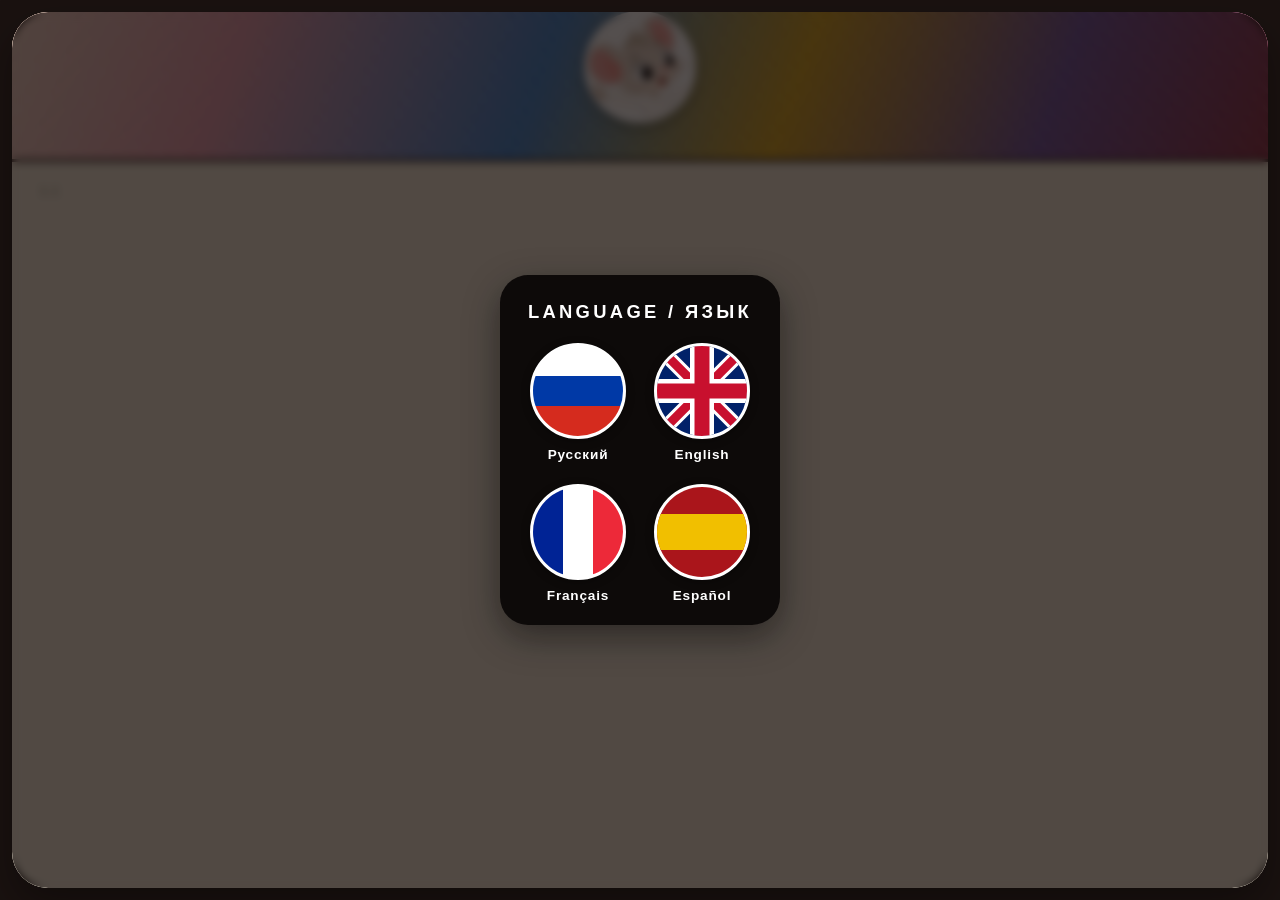
==== t/1-1/index.html @ ba6f42ae "One mouse per page, black lang trays, fade+localStorage, recolored QR." ====
<!DOCTYPE html>
<html lang="en">
<head>
  <meta charset="UTF-8">
  <meta name="viewport" content="width=device-width, initial-scale=1, viewport-fit=cover, user-scalable=no">
  <meta name="theme-color" content="#1a1210">
  <meta name="apple-mobile-web-app-capable" content="yes">
  <title>QR Text 1.1</title>
  <link rel="stylesheet" href="../../css/qr-text.css?v=4">
</head>
<body>
  <div class="stage">
    <div class="panel">
      <header class="mice-band" aria-hidden="true">
        <div class="mice-band__pattern"></div>
        <div class="mice-row">
          <img data-mouse-img src="../../assets/mice/mouse-green.jpg" alt="">
        </div>
        <div class="lang-bar" data-bar-flags></div>
      </header>

      <main class="content-wrap">
        <div class="text-code" data-text-code></div>
        <div class="text-section">
          <div class="text-body" data-text-body></div>
        </div>
        <div class="scroll-track" aria-hidden="true"><div class="scroll-thumb"></div></div>
      </main>

      <footer class="footer">
        <div class="scroll-arrows" aria-label="Scroll text">
          <button type="button" class="scroll-btn" data-scroll-up aria-label="Scroll up">
            <svg viewBox="0 0 24 14" aria-hidden="true"><path d="M2 12L12 2l10 10" fill="none" stroke="currentColor" stroke-width="2.4" stroke-linecap="round" stroke-linejoin="round"/></svg>
          </button>
          <button type="button" class="scroll-btn" data-scroll-down aria-label="Scroll down">
            <svg viewBox="0 0 24 14" aria-hidden="true"><path d="M2 2l10 10L22 2" fill="none" stroke="currentColor" stroke-width="2.4" stroke-linecap="round" stroke-linejoin="round"/></svg>
          </button>
        </div>
      </footer>

      <div class="lang-overlay" data-lang-overlay>
        <div class="lang-overlay__tray">
          <div class="lang-overlay__title">Language / Язык</div>
          <div class="lang-overlay__flags" data-overlay-flags></div>
        </div>
      </div>
    </div>
  </div>

  <script src="../../js/qr-text.js?v=4"></script>
  <script>
    QRTextApp.load("1.1").catch(function (err) {
      document.querySelector("[data-text-body]").textContent = "Error loading text.";
      console.error(err);
    });
  </script>
</body>
</html>
---- css/qr-text.css ----
:root {
  --frame: #1a1210;
  --panel: #f3ead8;
  --ink: #1a1210;
  --ink-soft: #4a3f36;
  --pink: #e89aab;
  --blue: #3a7ec8;
  --gold: #d4a017;
  --purple: #6b4c9a;
  --navy: #1e3a5f;
  --cream: #f7f0e4;
  --overlay: rgba(18, 12, 10, 0.72);
  --lang-tray: #0d0a09;
  --safe-top: env(safe-area-inset-top, 0px);
  --safe-bottom: env(safe-area-inset-bottom, 0px);
  --frame-gap: clamp(6px, 1.8vw, 12px);
  --radius: clamp(22px, 7vw, 36px);
  --flag-sm: clamp(36px, 9.5vw, 48px);
  --flag-lg: clamp(72px, 18vw, 96px);
  --fade-ms: 280ms;
}

* {
  box-sizing: border-box;
  -webkit-tap-highlight-color: transparent;
  margin: 0;
  padding: 0;
}

html, body {
  height: 100%;
  overflow: hidden;
}

body {
  font-family: "Segoe UI", "Helvetica Neue", Arial, sans-serif;
  background: var(--frame);
  color: var(--ink);
  overscroll-behavior: none;
}

.stage {
  position: relative;
  width: 100%;
  height: 100%;
  height: 100dvh;
  padding: var(--frame-gap);
  padding-top: calc(var(--frame-gap) + var(--safe-top));
  padding-bottom: calc(var(--frame-gap) + var(--safe-bottom));
  display: flex;
}

.panel {
  position: relative;
  flex: 1;
  min-height: 0;
  background: var(--panel);
  border-radius: var(--radius);
  overflow: hidden;
  display: grid;
  grid-template-rows: auto minmax(0, 1fr) auto;
  box-shadow:
    0 0 0 1px rgba(255, 255, 255, 0.06) inset,
    0 18px 40px rgba(0, 0, 0, 0.35);
}

/* Top colorful band — one mouse, colors from illustrations */
.mice-band {
  position: relative;
  height: clamp(110px, 28vw, 150px);
  overflow: hidden;
  background:
    linear-gradient(110deg,
      #f3d5c4 0%,
      #e89aab 18%,
      #3a7ec8 42%,
      #d4a017 62%,
      #6b4c9a 82%,
      #8b2942 100%);
  border-bottom: 3px solid var(--frame);
  z-index: 3;
}

body.has-lang .mice-band {
  height: clamp(136px, 34vw, 176px);
}

.mice-band__pattern {
  position: absolute;
  inset: 0;
  opacity: 0.18;
  background:
    repeating-linear-gradient(45deg,
      transparent 0 10px,
      rgba(255, 255, 255, 0.35) 10px 14px),
    repeating-linear-gradient(-45deg,
      transparent 0 12px,
      rgba(0, 0, 0, 0.12) 12px 16px);
  pointer-events: none;
}

.mice-row {
  position: absolute;
  left: 0;
  right: 0;
  top: 0;
  height: 68%;
  display: flex;
  align-items: center;
  justify-content: center;
  padding: 10px 6% 0;
}

.mice-row img {
  width: clamp(78px, 26vw, 112px);
  height: clamp(78px, 26vw, 112px);
  border-radius: 50%;
  object-fit: cover;
  object-position: center 22%;
  border: 2.5px solid rgba(255, 255, 255, 0.9);
  box-shadow: 0 4px 14px rgba(0, 0, 0, 0.35);
  background: #fff;
  pointer-events: none;
  user-select: none;
}

/* Language flags sit on a black tray */
.lang-bar {
  position: absolute;
  left: 50%;
  bottom: 8px;
  transform: translateX(-50%);
  display: flex;
  justify-content: center;
  align-items: center;
  gap: clamp(8px, 2.5vw, 12px);
  padding: 7px 12px;
  z-index: 4;
  background: var(--lang-tray);
  border-radius: 999px;
  box-shadow: 0 6px 18px rgba(0, 0, 0, 0.35);
  opacity: 0;
  pointer-events: none;
  transition: opacity 0.25s ease;
}

body.has-lang .lang-bar {
  opacity: 1;
  pointer-events: auto;
}

.flag-btn {
  width: var(--flag-sm);
  height: var(--flag-sm);
  border-radius: 50%;
  border: 2.5px solid #fff;
  padding: 0;
  cursor: pointer;
  overflow: hidden;
  background: #fff;
  box-shadow: 0 2px 8px rgba(0, 0, 0, 0.35);
  transition: transform 0.18s ease, box-shadow 0.18s ease;
  flex-shrink: 0;
}

.flag-btn:active {
  transform: scale(0.94);
}

.flag-btn.is-active {
  box-shadow:
    0 0 0 2px var(--lang-tray),
    0 0 0 4px #fff,
    0 4px 12px rgba(0, 0, 0, 0.4);
  transform: scale(1.1);
}

.flag-btn svg {
  display: block;
  width: 100%;
  height: 100%;
}

.content-wrap {
  position: relative;
  min-height: 0;
  display: flex;
  flex-direction: column;
  padding: clamp(14px, 4vw, 22px) clamp(16px, 5vw, 28px) 8px;
}

.text-code {
  font-size: 0.75rem;
  letter-spacing: 0.08em;
  text-transform: uppercase;
  color: var(--ink-soft);
  margin-bottom: 0.4rem;
  opacity: 0.7;
}

.text-section {
  flex: 1;
  min-height: 0;
  overflow-y: auto;
  overflow-x: hidden;
  -webkit-overflow-scrolling: touch;
  overscroll-behavior: contain;
  scrollbar-width: none;
  padding-right: 10px;
  touch-action: pan-y;
}

.text-section::-webkit-scrollbar {
  display: none;
}

.scroll-track {
  position: absolute;
  top: clamp(14px, 4vw, 22px);
  right: clamp(8px, 2.5vw, 14px);
  bottom: 8px;
  width: 3px;
  background: rgba(26, 18, 16, 0.18);
  border-radius: 2px;
  pointer-events: none;
}

.scroll-thumb {
  width: 100%;
  background: var(--frame);
  border-radius: 2px;
  will-change: transform;
}

.text-body {
  font-size: clamp(1.05rem, 4.2vw, 1.25rem);
  line-height: 1.55;
  color: var(--ink);
  white-space: pre-wrap;
  padding-bottom: 1.5rem;
  opacity: 1;
  transition: opacity var(--fade-ms) ease;
}

.text-body.is-fading {
  opacity: 0;
}

.text-body p {
  margin: 0 0 0.9em;
}

.text-body p:last-child {
  margin-bottom: 0;
}

.footer {
  display: flex;
  flex-direction: column;
  align-items: center;
  gap: 10px;
  padding: 4px 12px calc(10px + var(--safe-bottom));
  opacity: 0;
  pointer-events: none;
  transition: opacity 0.25s ease;
}

body.has-lang .footer {
  opacity: 1;
  pointer-events: auto;
}

.scroll-arrows {
  display: flex;
  gap: 14px;
  align-items: center;
  justify-content: center;
}

.scroll-btn {
  width: clamp(48px, 12vw, 60px);
  height: clamp(48px, 12vw, 60px);
  border-radius: 50%;
  border: 2px solid var(--frame);
  background: transparent;
  color: var(--frame);
  display: flex;
  align-items: center;
  justify-content: center;
  cursor: pointer;
  padding: 0;
}

.scroll-btn svg {
  width: 55%;
  height: 55%;
}

.scroll-btn--inactive {
  opacity: 0.35;
  pointer-events: none;
  cursor: default;
}

/* Language picker overlay */
.lang-overlay {
  position: absolute;
  inset: 0;
  z-index: 20;
  background: var(--overlay);
  backdrop-filter: blur(4px);
  display: flex;
  flex-direction: column;
  align-items: center;
  justify-content: center;
  padding: 24px;
  transition: opacity 0.35s ease, visibility 0.35s ease;
}

.lang-overlay.is-hidden {
  opacity: 0;
  visibility: hidden;
  pointer-events: none;
}

.lang-overlay__tray {
  background: var(--lang-tray);
  border-radius: clamp(20px, 5vw, 28px);
  padding: clamp(18px, 5vw, 26px) clamp(18px, 5vw, 28px) clamp(16px, 4vw, 22px);
  box-shadow: 0 12px 36px rgba(0, 0, 0, 0.45);
  display: flex;
  flex-direction: column;
  align-items: center;
  gap: clamp(14px, 4vw, 20px);
}

.lang-overlay__title {
  color: #fff;
  font-size: clamp(0.95rem, 3.8vw, 1.15rem);
  letter-spacing: 0.18em;
  text-transform: uppercase;
  font-weight: 600;
  text-align: center;
}

.lang-overlay__flags {
  display: grid;
  grid-template-columns: repeat(2, auto);
  gap: clamp(14px, 4vw, 22px) clamp(18px, 5vw, 28px);
}

.lang-overlay .flag-btn {
  width: var(--flag-lg);
  height: var(--flag-lg);
  border-width: 3px;
  border-color: #fff;
}

.lang-overlay .flag-label {
  display: block;
  text-align: center;
  color: #fff;
  font-size: 0.85rem;
  font-weight: 600;
  letter-spacing: 0.06em;
  margin-top: 8px;
}

.flag-choice {
  display: flex;
  flex-direction: column;
  align-items: center;
  background: none;
  border: none;
  cursor: pointer;
  padding: 0;
  color: inherit;
}

@media (max-height: 560px) {
  .mice-band,
  body.has-lang .mice-band {
    height: clamp(96px, 24vw, 120px);
  }
  .mice-row img {
    width: clamp(56px, 18vw, 80px);
    height: clamp(56px, 18vw, 80px);
  }
  .text-body {
    font-size: clamp(0.95rem, 3.8vw, 1.1rem);
  }
}
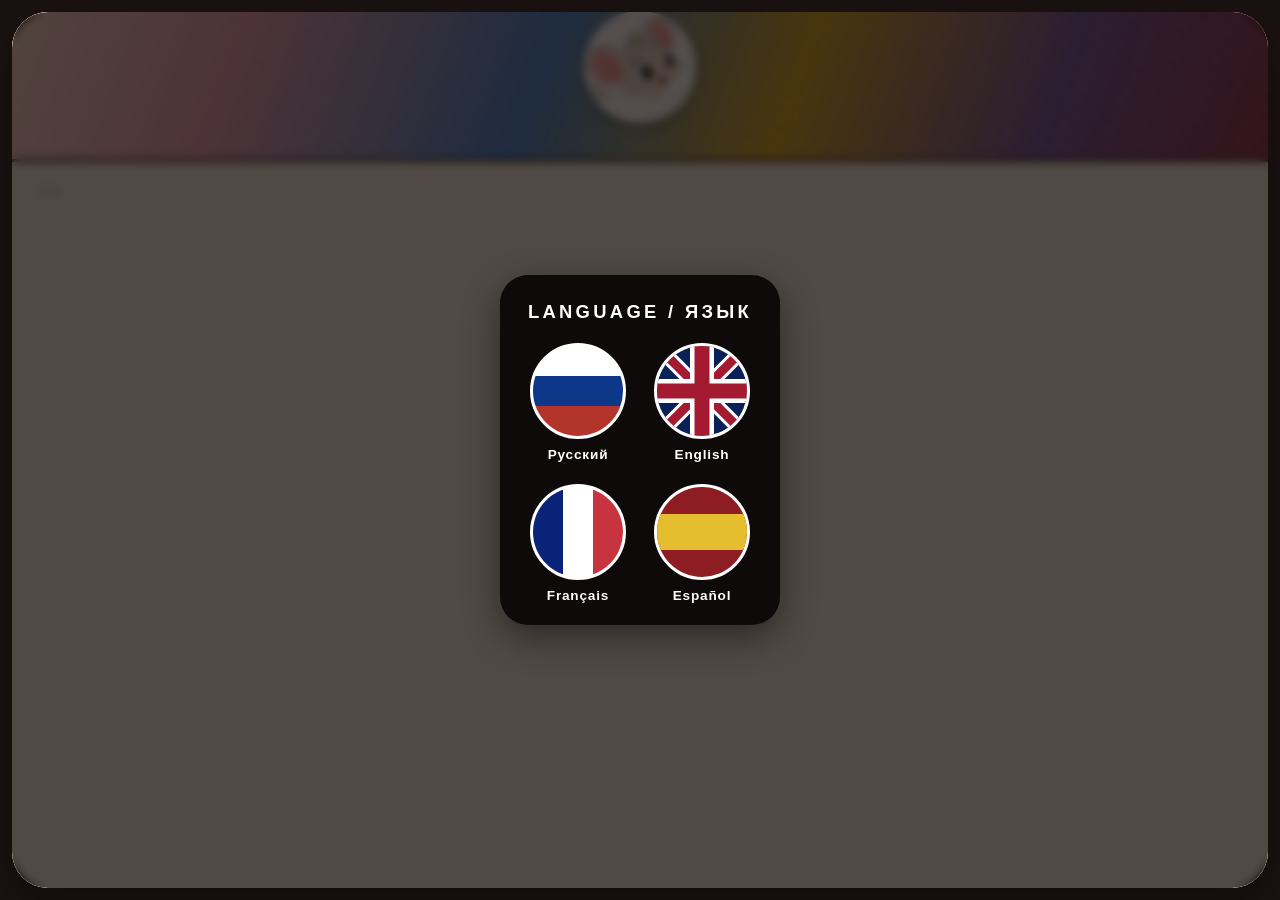
==== commit de4ee577: "Make active language ring much more visible (v6)." ====
--- a/t/1-1/index.html
+++ b/t/1-1/index.html
@@ -6,7 +6,7 @@
   <meta name="theme-color" content="#1a1210">
   <meta name="apple-mobile-web-app-capable" content="yes">
   <title>QR Text 1.1</title>
-  <link rel="stylesheet" href="../../css/qr-text.css?v=4">
+  <link rel="stylesheet" href="../../css/qr-text.css?v=6">
 </head>
 <body>
   <div class="stage">
@@ -47,7 +47,7 @@
     </div>
   </div>
 
-  <script src="../../js/qr-text.js?v=4"></script>
+  <script src="../../js/qr-text.js?v=6"></script>
   <script>
     QRTextApp.load("1.1").catch(function (err) {
       document.querySelector("[data-text-body]").textContent = "Error loading text.";
--- a/css/qr-text.css
+++ b/css/qr-text.css
@@ -153,26 +153,31 @@
   width: var(--flag-sm);
   height: var(--flag-sm);
   border-radius: 50%;
-  border: 2.5px solid #fff;
+  border: 2px solid rgba(255, 255, 255, 0.35);
   padding: 0;
   cursor: pointer;
   overflow: hidden;
   background: #fff;
-  box-shadow: 0 2px 8px rgba(0, 0, 0, 0.35);
-  transition: transform 0.18s ease, box-shadow 0.18s ease;
+  box-shadow: none;
+  transition: transform 0.18s ease, box-shadow 0.18s ease, opacity 0.18s ease, border-color 0.18s ease, filter 0.18s ease;
   flex-shrink: 0;
-}
-
-.flag-btn:active {
+  opacity: 0.65; /* inactive: dimmed ~35% */
+  filter: saturate(0.75);
+}
+
+.lang-bar .flag-btn:active {
   transform: scale(0.94);
 }
 
-.flag-btn.is-active {
-  box-shadow:
-    0 0 0 2px var(--lang-tray),
-    0 0 0 4px #fff,
-    0 4px 12px rgba(0, 0, 0, 0.4);
-  transform: scale(1.1);
+.lang-bar .flag-btn.is-active {
+  opacity: 1;
+  filter: none;
+  border: 3px solid #fff;
+  outline: 3px solid #fff;
+  outline-offset: 3px;
+  box-shadow: 0 0 0 1px var(--lang-tray);
+  transform: scale(1.14);
+  z-index: 1;
 }
 
 .flag-btn svg {
@@ -352,8 +357,8 @@
 .lang-overlay .flag-btn {
   width: var(--flag-lg);
   height: var(--flag-lg);
-  border-width: 3px;
-  border-color: #fff;
+  opacity: 1;
+  border: 3px solid #fff;
 }
 
 .lang-overlay .flag-label {
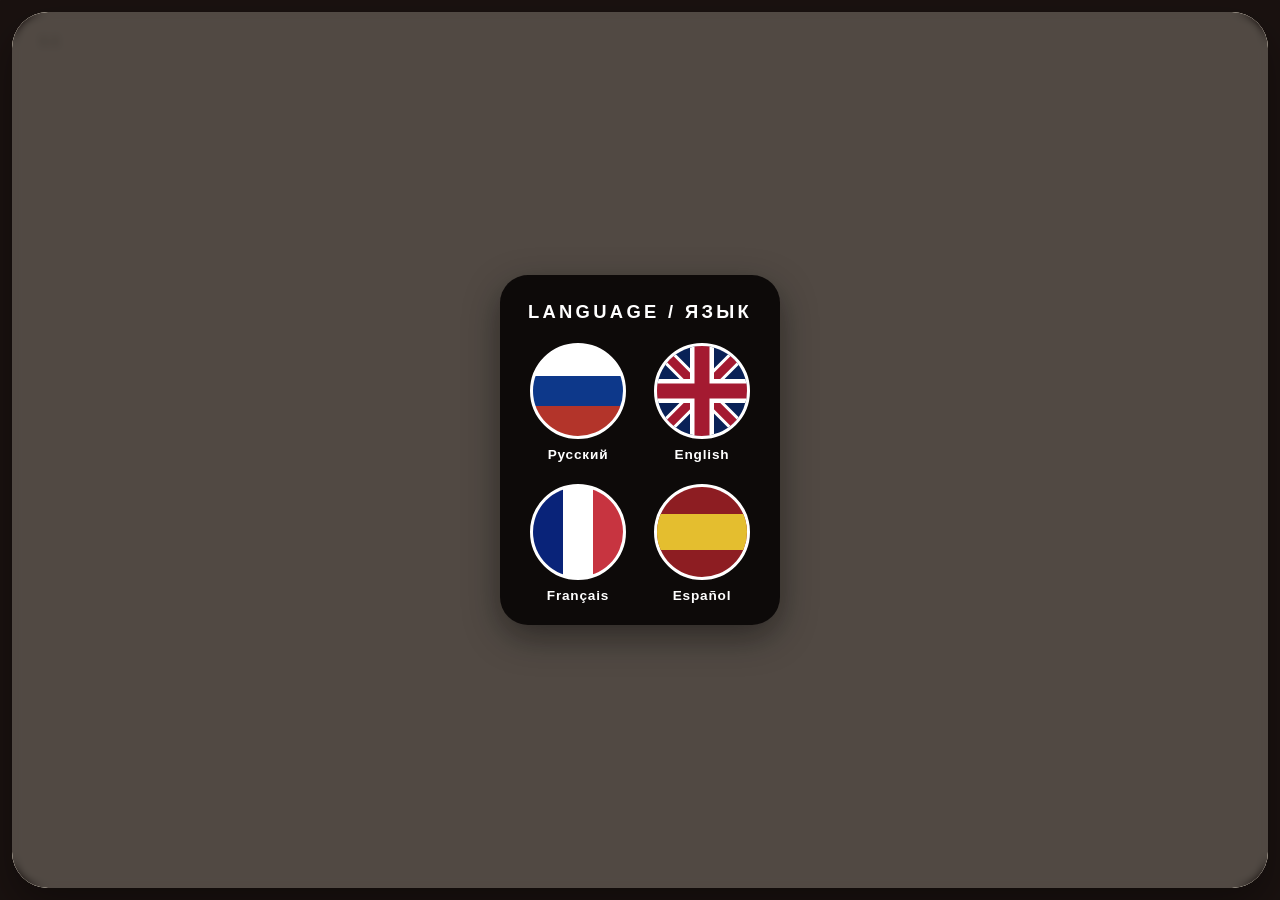
==== commit 772bba1f: "Remove mice banner; black top bar with language flags only." ====
--- a/t/1-1/index.html
+++ b/t/1-1/index.html
@@ -6,16 +6,12 @@
   <meta name="theme-color" content="#1a1210">
   <meta name="apple-mobile-web-app-capable" content="yes">
   <title>QR Text 1.1</title>
-  <link rel="stylesheet" href="../../css/qr-text.css?v=6">
+  <link rel="stylesheet" href="../../css/qr-text.css?v=7">
 </head>
 <body>
   <div class="stage">
     <div class="panel">
-      <header class="mice-band" aria-hidden="true">
-        <div class="mice-band__pattern"></div>
-        <div class="mice-row">
-          <img data-mouse-img src="../../assets/mice/mouse-green.jpg" alt="">
-        </div>
+      <header class="lang-band">
         <div class="lang-bar" data-bar-flags></div>
       </header>
 
@@ -47,7 +43,7 @@
     </div>
   </div>
 
-  <script src="../../js/qr-text.js?v=6"></script>
+  <script src="../../js/qr-text.js?v=7"></script>
   <script>
     QRTextApp.load("1.1").catch(function (err) {
       document.querySelector("[data-text-body]").textContent = "Error loading text.";
--- a/css/qr-text.css
+++ b/css/qr-text.css
@@ -64,89 +64,40 @@
     0 18px 40px rgba(0, 0, 0, 0.35);
 }
 
-/* Top colorful band — one mouse, colors from illustrations */
-.mice-band {
+/* Top black bar with language circles only */
+.lang-band {
   position: relative;
-  height: clamp(110px, 28vw, 150px);
+  z-index: 3;
+  background: var(--lang-tray);
+  min-height: clamp(56px, 14vw, 68px);
+  display: flex;
+  align-items: center;
+  justify-content: center;
+  padding: 10px 12px;
+  /* keep bar compact before language is chosen */
+  opacity: 0;
+  max-height: 0;
+  min-height: 0;
+  padding-top: 0;
+  padding-bottom: 0;
   overflow: hidden;
-  background:
-    linear-gradient(110deg,
-      #f3d5c4 0%,
-      #e89aab 18%,
-      #3a7ec8 42%,
-      #d4a017 62%,
-      #6b4c9a 82%,
-      #8b2942 100%);
-  border-bottom: 3px solid var(--frame);
-  z-index: 3;
-}
-
-body.has-lang .mice-band {
-  height: clamp(136px, 34vw, 176px);
-}
-
-.mice-band__pattern {
-  position: absolute;
-  inset: 0;
-  opacity: 0.18;
-  background:
-    repeating-linear-gradient(45deg,
-      transparent 0 10px,
-      rgba(255, 255, 255, 0.35) 10px 14px),
-    repeating-linear-gradient(-45deg,
-      transparent 0 12px,
-      rgba(0, 0, 0, 0.12) 12px 16px);
-  pointer-events: none;
-}
-
-.mice-row {
-  position: absolute;
-  left: 0;
-  right: 0;
-  top: 0;
-  height: 68%;
-  display: flex;
-  align-items: center;
-  justify-content: center;
-  padding: 10px 6% 0;
-}
-
-.mice-row img {
-  width: clamp(78px, 26vw, 112px);
-  height: clamp(78px, 26vw, 112px);
-  border-radius: 50%;
-  object-fit: cover;
-  object-position: center 22%;
-  border: 2.5px solid rgba(255, 255, 255, 0.9);
-  box-shadow: 0 4px 14px rgba(0, 0, 0, 0.35);
-  background: #fff;
-  pointer-events: none;
-  user-select: none;
-}
-
-/* Language flags sit on a black tray */
+  pointer-events: none;
+  transition: opacity 0.25s ease, max-height 0.25s ease, padding 0.25s ease, min-height 0.25s ease;
+}
+
+body.has-lang .lang-band {
+  opacity: 1;
+  max-height: 100px;
+  min-height: clamp(56px, 14vw, 68px);
+  padding: 10px 12px;
+  pointer-events: auto;
+}
+
 .lang-bar {
-  position: absolute;
-  left: 50%;
-  bottom: 8px;
-  transform: translateX(-50%);
-  display: flex;
-  justify-content: center;
-  align-items: center;
-  gap: clamp(8px, 2.5vw, 12px);
-  padding: 7px 12px;
-  z-index: 4;
-  background: var(--lang-tray);
-  border-radius: 999px;
-  box-shadow: 0 6px 18px rgba(0, 0, 0, 0.35);
-  opacity: 0;
-  pointer-events: none;
-  transition: opacity 0.25s ease;
-}
-
-body.has-lang .lang-bar {
-  opacity: 1;
-  pointer-events: auto;
+  display: flex;
+  justify-content: center;
+  align-items: center;
+  gap: clamp(10px, 3vw, 16px);
 }
 
 .flag-btn {
@@ -383,13 +334,9 @@
 }
 
 @media (max-height: 560px) {
-  .mice-band,
-  body.has-lang .mice-band {
-    height: clamp(96px, 24vw, 120px);
-  }
-  .mice-row img {
-    width: clamp(56px, 18vw, 80px);
-    height: clamp(56px, 18vw, 80px);
+  body.has-lang .lang-band {
+    min-height: 52px;
+    padding: 8px 10px;
   }
   .text-body {
     font-size: clamp(0.95rem, 3.8vw, 1.1rem);
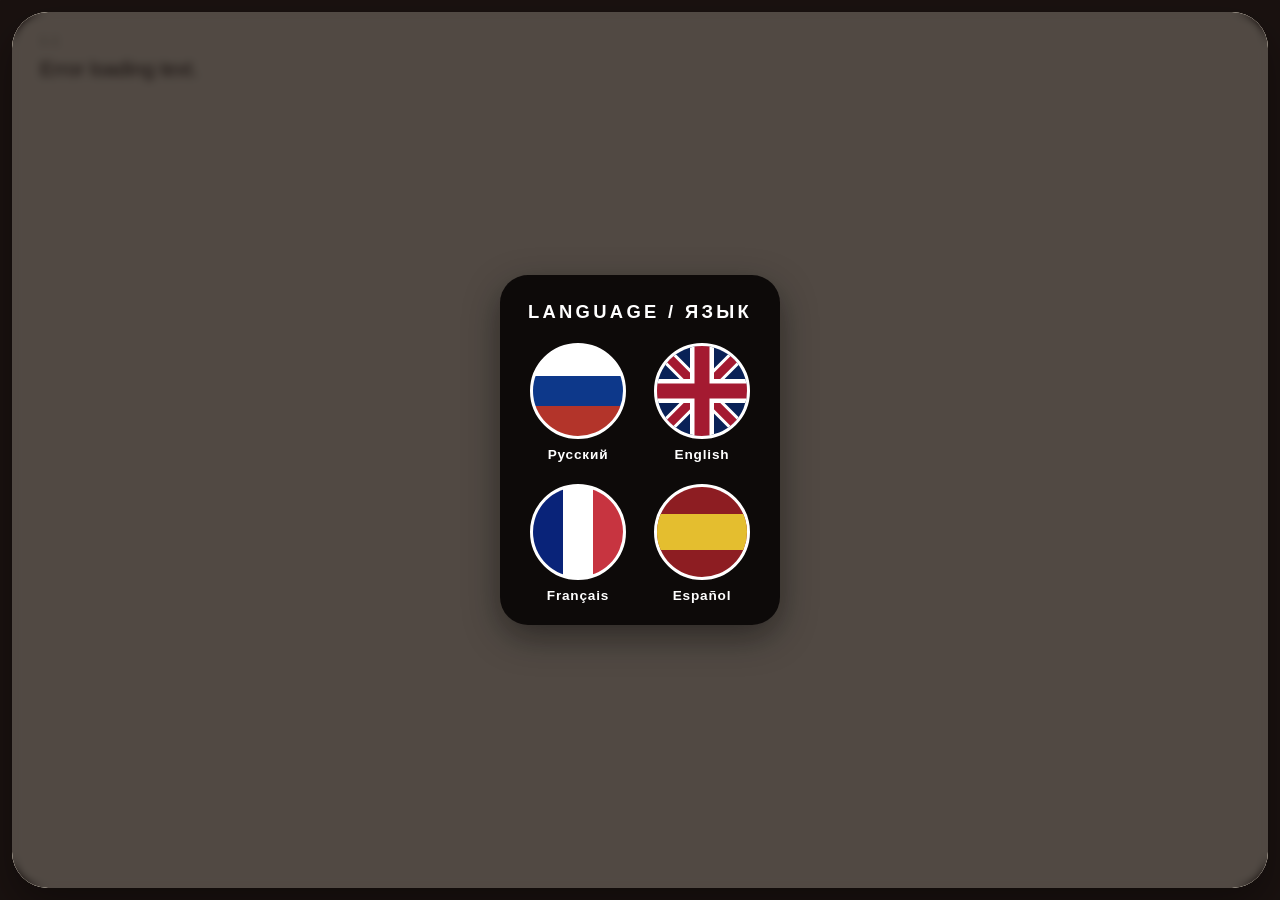
==== commit 980e53ba: "Add +/− font size buttons with hint under languages." ====
--- a/t/1-1/index.html
+++ b/t/1-1/index.html
@@ -2,17 +2,27 @@
 <html lang="en">
 <head>
   <meta charset="UTF-8">
-  <meta name="viewport" content="width=device-width, initial-scale=1, viewport-fit=cover, user-scalable=no">
+  <meta name="viewport" content="width=device-width, initial-scale=1, maximum-scale=1, user-scalable=no, viewport-fit=cover">
   <meta name="theme-color" content="#1a1210">
   <meta name="apple-mobile-web-app-capable" content="yes">
   <title>QR Text 1.1</title>
-  <link rel="stylesheet" href="../../css/qr-text.css?v=7">
+  <link rel="stylesheet" href="../../css/qr-text.css?v=9">
 </head>
 <body>
   <div class="stage">
     <div class="panel">
-      <header class="lang-band">
-        <div class="lang-bar" data-bar-flags></div>
+      <header class="top-chrome">
+        <div class="lang-band">
+          <div class="lang-bar" data-bar-flags></div>
+        </div>
+        <div class="font-controls" data-font-controls>
+          <button type="button" class="font-btn" data-font-minus aria-label="Decrease text size">−</button>
+          <div class="font-controls__hint">
+            <span class="font-controls__aa" aria-hidden="true"><span class="font-controls__a-sm">A</span><span class="font-controls__a-lg">A</span></span>
+            <span class="font-controls__label" data-font-hint>Text size</span>
+          </div>
+          <button type="button" class="font-btn" data-font-plus aria-label="Increase text size">+</button>
+        </div>
       </header>
 
       <main class="content-wrap">
@@ -43,7 +53,7 @@
     </div>
   </div>
 
-  <script src="../../js/qr-text.js?v=7"></script>
+  <script src="../../js/qr-text.js?v=9"></script>
   <script>
     QRTextApp.load("1.1").catch(function (err) {
       document.querySelector("[data-text-body]").textContent = "Error loading text.";
--- a/css/qr-text.css
+++ b/css/qr-text.css
@@ -18,6 +18,7 @@
   --flag-sm: clamp(36px, 9.5vw, 48px);
   --flag-lg: clamp(72px, 18vw, 96px);
   --fade-ms: 280ms;
+  --text-scale: 1;
 }
 
 * {
@@ -30,6 +31,7 @@
 html, body {
   height: 100%;
   overflow: hidden;
+  touch-action: pan-x pan-y;
 }
 
 body {
@@ -64,33 +66,30 @@
     0 18px 40px rgba(0, 0, 0, 0.35);
 }
 
-/* Top black bar with language circles only */
+/* Top chrome: languages + font size controls */
+.top-chrome {
+  z-index: 3;
+  opacity: 0;
+  max-height: 0;
+  overflow: hidden;
+  pointer-events: none;
+  transition: opacity 0.25s ease, max-height 0.25s ease;
+}
+
+body.has-lang .top-chrome {
+  opacity: 1;
+  max-height: 160px;
+  pointer-events: auto;
+}
+
 .lang-band {
   position: relative;
-  z-index: 3;
   background: var(--lang-tray);
   min-height: clamp(56px, 14vw, 68px);
   display: flex;
   align-items: center;
   justify-content: center;
   padding: 10px 12px;
-  /* keep bar compact before language is chosen */
-  opacity: 0;
-  max-height: 0;
-  min-height: 0;
-  padding-top: 0;
-  padding-bottom: 0;
-  overflow: hidden;
-  pointer-events: none;
-  transition: opacity 0.25s ease, max-height 0.25s ease, padding 0.25s ease, min-height 0.25s ease;
-}
-
-body.has-lang .lang-band {
-  opacity: 1;
-  max-height: 100px;
-  min-height: clamp(56px, 14vw, 68px);
-  padding: 10px 12px;
-  pointer-events: auto;
 }
 
 .lang-bar {
@@ -98,6 +97,78 @@
   justify-content: center;
   align-items: center;
   gap: clamp(10px, 3vw, 16px);
+}
+
+.font-controls {
+  display: flex;
+  align-items: center;
+  justify-content: center;
+  gap: clamp(12px, 4vw, 18px);
+  padding: 8px 12px 10px;
+  background: var(--panel);
+  border-bottom: 1px solid rgba(26, 18, 16, 0.12);
+}
+
+.font-btn {
+  width: clamp(40px, 10vw, 48px);
+  height: clamp(40px, 10vw, 48px);
+  border-radius: 50%;
+  border: 2px solid var(--frame);
+  background: transparent;
+  color: var(--frame);
+  font-size: 1.45rem;
+  font-weight: 500;
+  line-height: 1;
+  display: flex;
+  align-items: center;
+  justify-content: center;
+  cursor: pointer;
+  padding: 0;
+  flex-shrink: 0;
+}
+
+.font-btn:active {
+  transform: scale(0.94);
+}
+
+.font-btn.is-disabled,
+.font-btn:disabled {
+  opacity: 0.3;
+  pointer-events: none;
+}
+
+.font-controls__hint {
+  display: flex;
+  flex-direction: column;
+  align-items: center;
+  gap: 2px;
+  min-width: 7.5rem;
+  text-align: center;
+}
+
+.font-controls__aa {
+  display: inline-flex;
+  align-items: baseline;
+  gap: 3px;
+  color: var(--ink);
+  line-height: 1;
+}
+
+.font-controls__a-sm {
+  font-size: 0.78rem;
+  font-weight: 600;
+}
+
+.font-controls__a-lg {
+  font-size: 1.2rem;
+  font-weight: 700;
+}
+
+.font-controls__label {
+  font-size: 0.72rem;
+  letter-spacing: 0.04em;
+  color: var(--ink-soft);
+  text-transform: uppercase;
 }
 
 .flag-btn {
@@ -189,7 +260,7 @@
 }
 
 .text-body {
-  font-size: clamp(1.05rem, 4.2vw, 1.25rem);
+  font-size: calc(clamp(1.05rem, 4.2vw, 1.25rem) * var(--text-scale));
   line-height: 1.55;
   color: var(--ink);
   white-space: pre-wrap;
@@ -334,11 +405,17 @@
 }
 
 @media (max-height: 560px) {
-  body.has-lang .lang-band {
+  body.has-lang .top-chrome {
+    max-height: 140px;
+  }
+  .lang-band {
     min-height: 52px;
     padding: 8px 10px;
   }
+  .font-controls {
+    padding: 6px 10px 8px;
+  }
   .text-body {
-    font-size: clamp(0.95rem, 3.8vw, 1.1rem);
+    font-size: calc(clamp(0.95rem, 3.8vw, 1.1rem) * var(--text-scale));
   }
 }
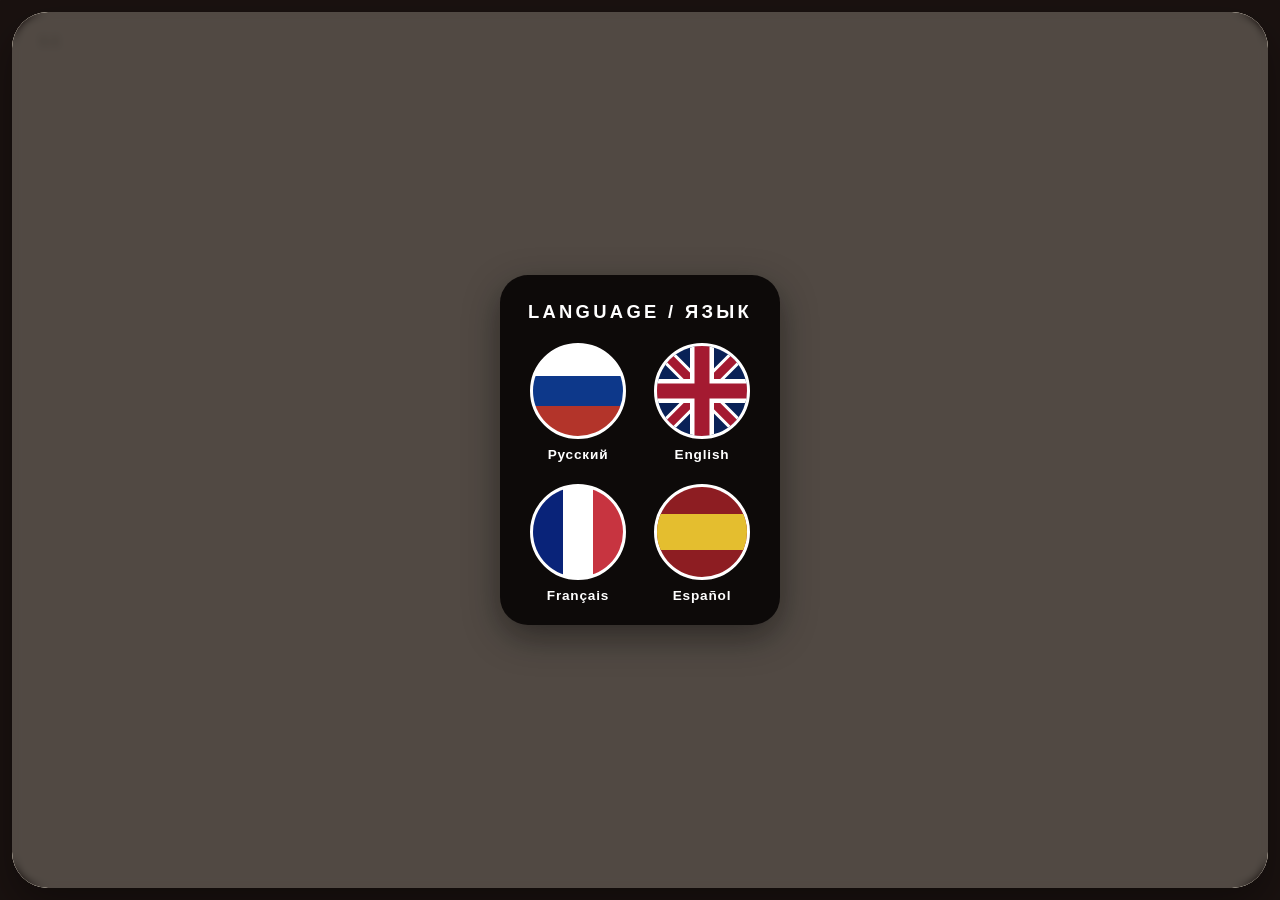
==== commit c9b6cb69: "Fix font +/- buttons: init callback crashed before handlers attached." ====
--- a/t/1-1/index.html
+++ b/t/1-1/index.html
@@ -6,7 +6,7 @@
   <meta name="theme-color" content="#1a1210">
   <meta name="apple-mobile-web-app-capable" content="yes">
   <title>QR Text 1.1</title>
-  <link rel="stylesheet" href="../../css/qr-text.css?v=9">
+  <link rel="stylesheet" href="../../css/qr-text.css?v=10">
 </head>
 <body>
   <div class="stage">
@@ -53,7 +53,7 @@
     </div>
   </div>
 
-  <script src="../../js/qr-text.js?v=9"></script>
+  <script src="../../js/qr-text.js?v=10"></script>
   <script>
     QRTextApp.load("1.1").catch(function (err) {
       document.querySelector("[data-text-body]").textContent = "Error loading text.";
